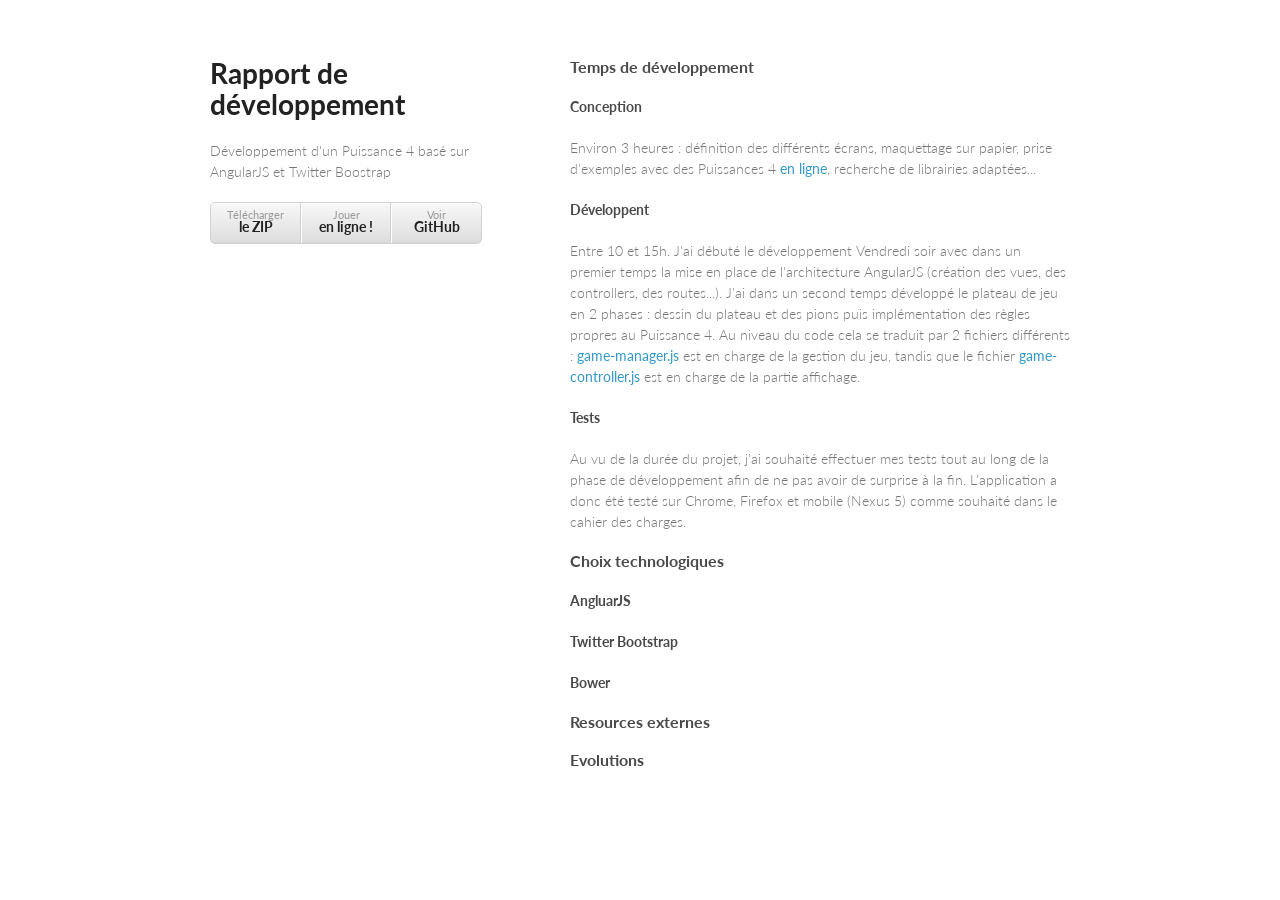
==== rapport.html @ 6524dbf9 "Update rapport.html" ====
<!doctype html>
<html>
  <head>
    <meta charset="utf-8">
    <meta http-equiv="X-UA-Compatible" content="chrome=1">
    <title>Connect4 by tibus29</title>

    <link rel="stylesheet" href="stylesheets/styles.css">
    <link rel="stylesheet" href="stylesheets/pygment_trac.css">
    <meta name="viewport" content="width=device-width, initial-scale=1, user-scalable=no">
    <!--[if lt IE 9]>
    <script src="//html5shiv.googlecode.com/svn/trunk/html5.js"></script>
    <![endif]-->
  </head>
  <body>
    <div class="wrapper">
      <header>
        <h1>Rapport de développement</h1>
        <p>Développement d'un Puissance 4 basé sur AngularJS et Twitter Boostrap</p>
        <ul>
          <li><a href="https://github.com/tibus29/Connect4/zipball/master">Télécharger <strong>le ZIP</strong></a></li>
          <li><a href="https://rawgit.com/tibus29/Connect4/master/index.html">Jouer <strong>en ligne !</strong></a></li>
          <li><a href="https://github.com/tibus29/Connect4">Voir <strong>GitHub</strong></a></li>
        </ul>
      </header>
      <section>
        <h3>Temps de développement</h3>
        <h4>Conception</h4>
        <p>
          Environ 3 heures : définition des différents écrans, maquettage sur papier, prise d'exemples avec des 
          Puissances 4 <a href="http://www.toupty.com/puissance4.html">en ligne</a>, recherche de librairies adaptées... 
        </p>
        <h4>Développent</h4>
        <p>
          Entre 10 et 15h. J'ai débuté le développement Vendredi soir avec dans un premier temps la mise en place de 
          l'architecture AngularJS (création des vues, des controllers, des routes...). J'ai dans un second temps développé
          le plateau de jeu en 2 phases : dessin du plateau et des pions puis implémentation des règles propres au 
          Puissance 4. Au niveau du code cela se traduit par 2 fichiers différents :
          <a href="https://github.com/tibus29/Connect4/blob/master/partials/game/game-manager.js">game-manager.js</a> est 
          en charge de la gestion du jeu, tandis que le fichier <a href="https://github.com/tibus29/Connect4/blob/master/partials/game/game-controller.js">game-controller.js</a> 
          est en charge de la partie affichage. 
        </p>
        <h4>Tests</h4>
        <p>
          Au vu de la durée du projet, j'ai souhaité effectuer mes tests tout au long de la phase de développement afin
          de ne pas avoir de surprise à la fin. L'application a donc été testé sur Chrome, Firefox et mobile (Nexus 5) 
          comme souhaité dans le cahier des charges. 
        </p>
        
        <h3>Choix technologiques</h3>
        <h4>AngluarJS</h4>
        <p></p>
        <h4>Twitter Bootstrap</h4>
        <p></p>
        <h4>Bower</h4>
        <p></p>
        
        <h3>Resources externes</h3>
        <p></p>
        
        <h3>Evolutions</h3>
        <p></p>
      </div>
  </body>
</html>
---- stylesheets/styles.css ----
@import url(https://fonts.googleapis.com/css?family=Lato:300italic,700italic,300,700);

body {
  padding:50px;
  font:14px/1.5 Lato, "Helvetica Neue", Helvetica, Arial, sans-serif;
  color:#777;
  font-weight:300;
}

h1, h2, h3, h4, h5, h6 {
  color:#222;
  margin:0 0 20px;
}

p, ul, ol, table, pre, dl {
  margin:0 0 20px;
}

h1, h2, h3 {
  line-height:1.1;
}

h1 {
  font-size:28px;
}

h2 {
  color:#393939;
}

h3, h4, h5, h6 {
  color:#494949;
}

a {
  color:#39c;
  font-weight:400;
  text-decoration:none;
}

a small {
  font-size:11px;
  color:#777;
  margin-top:-0.6em;
  display:block;
}

.wrapper {
  width:860px;
  margin:0 auto;
}

blockquote {
  border-left:1px solid #e5e5e5;
  margin:0;
  padding:0 0 0 20px;
  font-style:italic;
}

code, pre {
  font-family:Monaco, Bitstream Vera Sans Mono, Lucida Console, Terminal;
  color:#333;
  font-size:12px;
}

pre {
  padding:8px 15px;
  background: #f8f8f8;  
  border-radius:5px;
  border:1px solid #e5e5e5;
  overflow-x: auto;
}

table {
  width:100%;
  border-collapse:collapse;
}

th, td {
  text-align:left;
  padding:5px 10px;
  border-bottom:1px solid #e5e5e5;
}

dt {
  color:#444;
  font-weight:700;
}

th {
  color:#444;
}

img {
  max-width:100%;
}

header {
  width:270px;
  float:left;
  position:fixed;
}

header ul {
  list-style:none;
  height:40px;
  
  padding:0;
  
  background: #eee;
  background: -moz-linear-gradient(top, #f8f8f8 0%, #dddddd 100%);
  background: -webkit-gradient(linear, left top, left bottom, color-stop(0%,#f8f8f8), color-stop(100%,#dddddd));
  background: -webkit-linear-gradient(top, #f8f8f8 0%,#dddddd 100%);
  background: -o-linear-gradient(top, #f8f8f8 0%,#dddddd 100%);
  background: -ms-linear-gradient(top, #f8f8f8 0%,#dddddd 100%);
  background: linear-gradient(top, #f8f8f8 0%,#dddddd 100%);
  
  border-radius:5px;
  border:1px solid #d2d2d2;
  box-shadow:inset #fff 0 1px 0, inset rgba(0,0,0,0.03) 0 -1px 0;
  width:270px;
}

header li {
  width:89px;
  float:left;
  border-right:1px solid #d2d2d2;
  height:40px;
}

header ul a {
  line-height:1;
  font-size:11px;
  color:#999;
  display:block;
  text-align:center;
  padding-top:6px;
  height:40px;
}

strong {
  color:#222;
  font-weight:700;
}

header ul li + li {
  width:88px;
  border-left:1px solid #fff;
}

header ul li + li + li {
  border-right:none;
  width:89px;
}

header ul a strong {
  font-size:14px;
  display:block;
  color:#222;
}

section {
  width:500px;
  float:right;
  padding-bottom:50px;
}

small {
  font-size:11px;
}

hr {
  border:0;
  background:#e5e5e5;
  height:1px;
  margin:0 0 20px;
}

footer {
  width:270px;
  float:left;
  position:fixed;
  bottom:50px;
}

@media print, screen and (max-width: 960px) {
  
  div.wrapper {
    width:auto;
    margin:0;
  }
  
  header, section, footer {
    float:none;
    position:static;
    width:auto;
  }
  
  header {
    padding-right:320px;
  }
  
  section {
    border:1px solid #e5e5e5;
    border-width:1px 0;
    padding:20px 0;
    margin:0 0 20px;
  }
  
  header a small {
    display:inline;
  }
  
  header ul {
    position:absolute;
    right:50px;
    top:52px;
  }
}

@media print, screen and (max-width: 720px) {
  body {
    word-wrap:break-word;
  }
  
  header {
    padding:0;
  }
  
  header ul, header p.view {
    position:static;
  }
  
  pre, code {
    word-wrap:normal;
  }
}

@media print, screen and (max-width: 480px) {
  body {
    padding:15px;
  }
  
  header ul {
    display:none;
  }
}

@media print {
  body {
    padding:0.4in;
    font-size:12pt;
    color:#444;
  }
}
---- stylesheets/pygment_trac.css ----
.highlight  { background: #ffffff; }
.highlight .c { color: #999988; font-style: italic } /* Comment */
.highlight .err { color: #a61717; background-color: #e3d2d2 } /* Error */
.highlight .k { font-weight: bold } /* Keyword */
.highlight .o { font-weight: bold } /* Operator */
.highlight .cm { color: #999988; font-style: italic } /* Comment.Multiline */
.highlight .cp { color: #999999; font-weight: bold } /* Comment.Preproc */
.highlight .c1 { color: #999988; font-style: italic } /* Comment.Single */
.highlight .cs { color: #999999; font-weight: bold; font-style: italic } /* Comment.Special */
.highlight .gd { color: #000000; background-color: #ffdddd } /* Generic.Deleted */
.highlight .gd .x { color: #000000; background-color: #ffaaaa } /* Generic.Deleted.Specific */
.highlight .ge { font-style: italic } /* Generic.Emph */
.highlight .gr { color: #aa0000 } /* Generic.Error */
.highlight .gh { color: #999999 } /* Generic.Heading */
.highlight .gi { color: #000000; background-color: #ddffdd } /* Generic.Inserted */
.highlight .gi .x { color: #000000; background-color: #aaffaa } /* Generic.Inserted.Specific */
.highlight .go { color: #888888 } /* Generic.Output */
.highlight .gp { color: #555555 } /* Generic.Prompt */
.highlight .gs { font-weight: bold } /* Generic.Strong */
.highlight .gu { color: #800080; font-weight: bold; } /* Generic.Subheading */
.highlight .gt { color: #aa0000 } /* Generic.Traceback */
.highlight .kc { font-weight: bold } /* Keyword.Constant */
.highlight .kd { font-weight: bold } /* Keyword.Declaration */
.highlight .kn { font-weight: bold } /* Keyword.Namespace */
.highlight .kp { font-weight: bold } /* Keyword.Pseudo */
.highlight .kr { font-weight: bold } /* Keyword.Reserved */
.highlight .kt { color: #445588; font-weight: bold } /* Keyword.Type */
.highlight .m { color: #009999 } /* Literal.Number */
.highlight .s { color: #d14 } /* Literal.String */
.highlight .na { color: #008080 } /* Name.Attribute */
.highlight .nb { color: #0086B3 } /* Name.Builtin */
.highlight .nc { color: #445588; font-weight: bold } /* Name.Class */
.highlight .no { color: #008080 } /* Name.Constant */
.highlight .ni { color: #800080 } /* Name.Entity */
.highlight .ne { color: #990000; font-weight: bold } /* Name.Exception */
.highlight .nf { color: #990000; font-weight: bold } /* Name.Function */
.highlight .nn { color: #555555 } /* Name.Namespace */
.highlight .nt { color: #000080 } /* Name.Tag */
.highlight .nv { color: #008080 } /* Name.Variable */
.highlight .ow { font-weight: bold } /* Operator.Word */
.highlight .w { color: #bbbbbb } /* Text.Whitespace */
.highlight .mf { color: #009999 } /* Literal.Number.Float */
.highlight .mh { color: #009999 } /* Literal.Number.Hex */
.highlight .mi { color: #009999 } /* Literal.Number.Integer */
.highlight .mo { color: #009999 } /* Literal.Number.Oct */
.highlight .sb { color: #d14 } /* Literal.String.Backtick */
.highlight .sc { color: #d14 } /* Literal.String.Char */
.highlight .sd { color: #d14 } /* Literal.String.Doc */
.highlight .s2 { color: #d14 } /* Literal.String.Double */
.highlight .se { color: #d14 } /* Literal.String.Escape */
.highlight .sh { color: #d14 } /* Literal.String.Heredoc */
.highlight .si { color: #d14 } /* Literal.String.Interpol */
.highlight .sx { color: #d14 } /* Literal.String.Other */
.highlight .sr { color: #009926 } /* Literal.String.Regex */
.highlight .s1 { color: #d14 } /* Literal.String.Single */
.highlight .ss { color: #990073 } /* Literal.String.Symbol */
.highlight .bp { color: #999999 } /* Name.Builtin.Pseudo */
.highlight .vc { color: #008080 } /* Name.Variable.Class */
.highlight .vg { color: #008080 } /* Name.Variable.Global */
.highlight .vi { color: #008080 } /* Name.Variable.Instance */
.highlight .il { color: #009999 } /* Literal.Number.Integer.Long */

.type-csharp .highlight .k { color: #0000FF }
.type-csharp .highlight .kt { color: #0000FF }
.type-csharp .highlight .nf { color: #000000; font-weight: normal }
.type-csharp .highlight .nc { color: #2B91AF }
.type-csharp .highlight .nn { color: #000000 }
.type-csharp .highlight .s { color: #A31515 }
.type-csharp .highlight .sc { color: #A31515 }
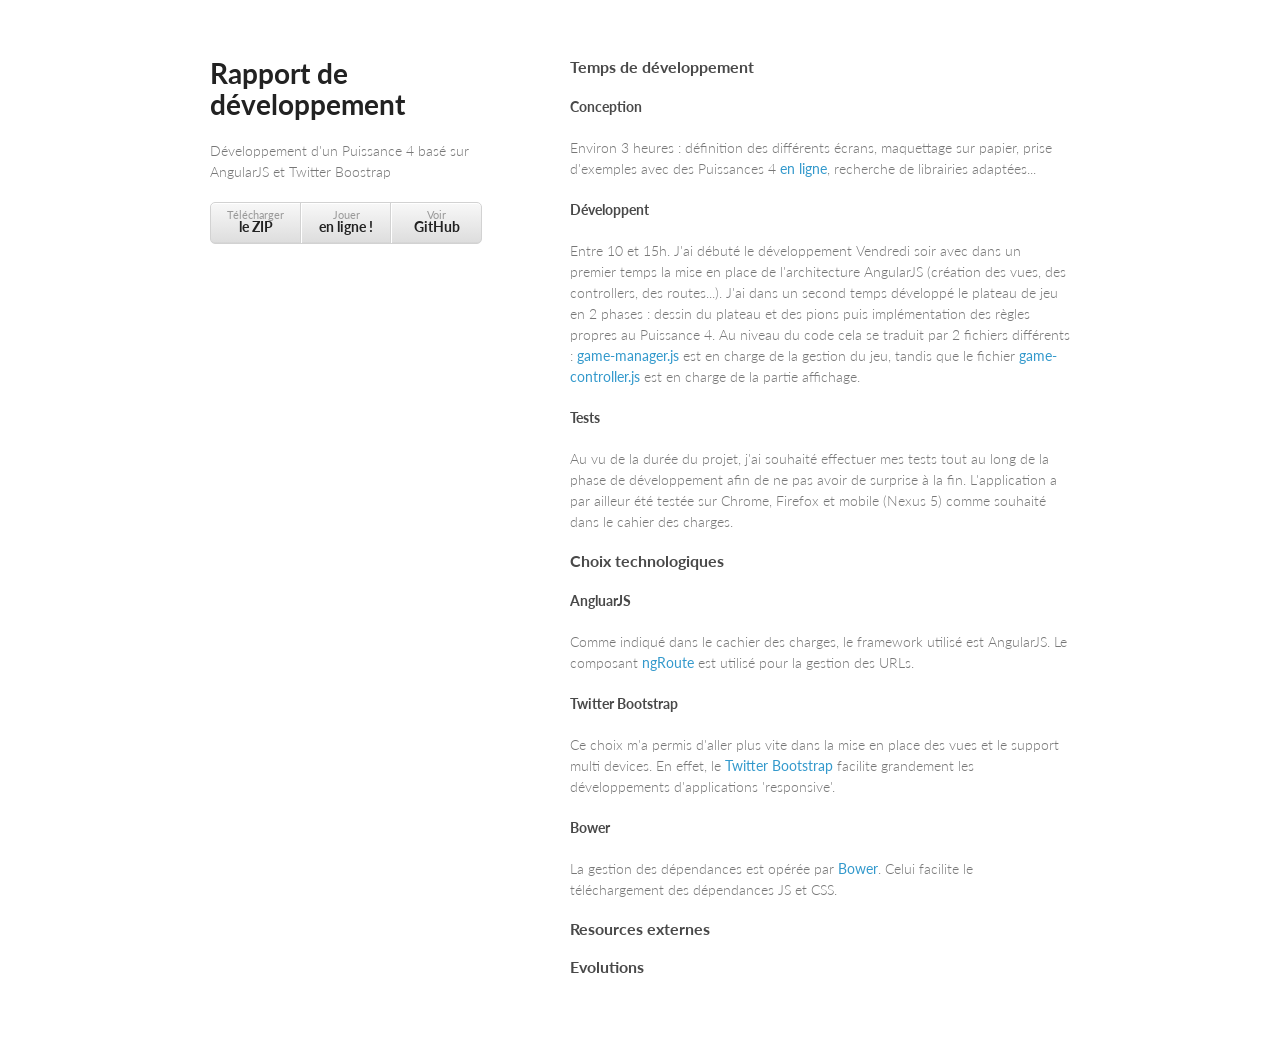
==== commit 7c8e68b5: "Update rapport.html" ====
--- a/rapport.html
+++ b/rapport.html
@@ -43,17 +43,28 @@
         <h4>Tests</h4>
         <p>
           Au vu de la durée du projet, j'ai souhaité effectuer mes tests tout au long de la phase de développement afin
-          de ne pas avoir de surprise à la fin. L'application a donc été testé sur Chrome, Firefox et mobile (Nexus 5) 
+          de ne pas avoir de surprise à la fin. L'application a par ailleur été testée sur Chrome, Firefox et mobile (Nexus 5) 
           comme souhaité dans le cahier des charges. 
         </p>
         
         <h3>Choix technologiques</h3>
         <h4>AngluarJS</h4>
-        <p></p>
+        <p>
+          Comme indiqué dans le cachier des charges, le framework utilisé est AngularJS. Le composant 
+          <a href="https://docs.angularjs.org/api/ngRoute/service/$route">ngRoute</a> est utilisé pour la gestion 
+          des URLs.
+        </p>
         <h4>Twitter Bootstrap</h4>
-        <p></p>
+        <p>
+          Ce choix m'a permis d'aller plus vite dans la mise en place des vues et le support multi devices. 
+          En effet, le <a href="http://getbootstrap.com/">Twitter Bootstrap</a> facilite grandement les développements
+          d'applications 'responsive'. 
+        </p>
         <h4>Bower</h4>
-        <p></p>
+        <p>
+          La gestion des dépendances est opérée par <a href="http://bower.io/">Bower</a>. Celui facilite 
+          le téléchargement des dépendances JS et CSS. 
+        </p>
         
         <h3>Resources externes</h3>
         <p></p>
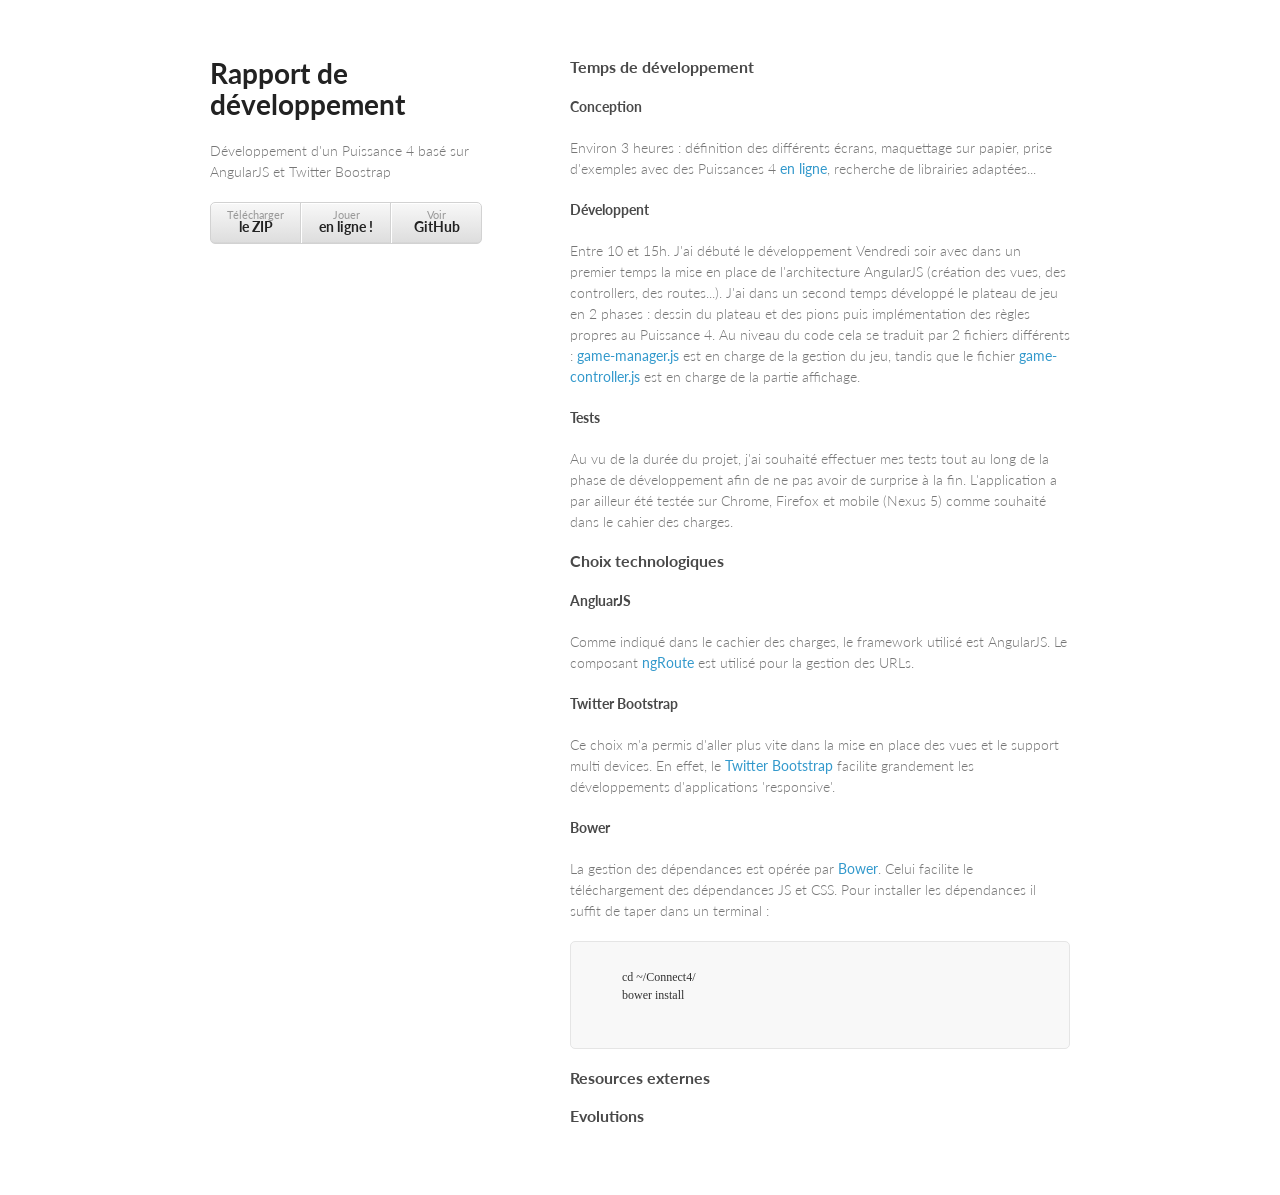
==== commit 603c69e0: "Update rapport.html" ====
--- a/rapport.html
+++ b/rapport.html
@@ -63,8 +63,14 @@
         <h4>Bower</h4>
         <p>
           La gestion des dépendances est opérée par <a href="http://bower.io/">Bower</a>. Celui facilite 
-          le téléchargement des dépendances JS et CSS. 
+          le téléchargement des dépendances JS et CSS. Pour installer les dépendances il suffit de taper dans un terminal : 
         </p>
+        <pre>
+          <code>
+            cd ~/Connect4/
+            bower install
+          </code>
+        </pre>
         
         <h3>Resources externes</h3>
         <p></p>
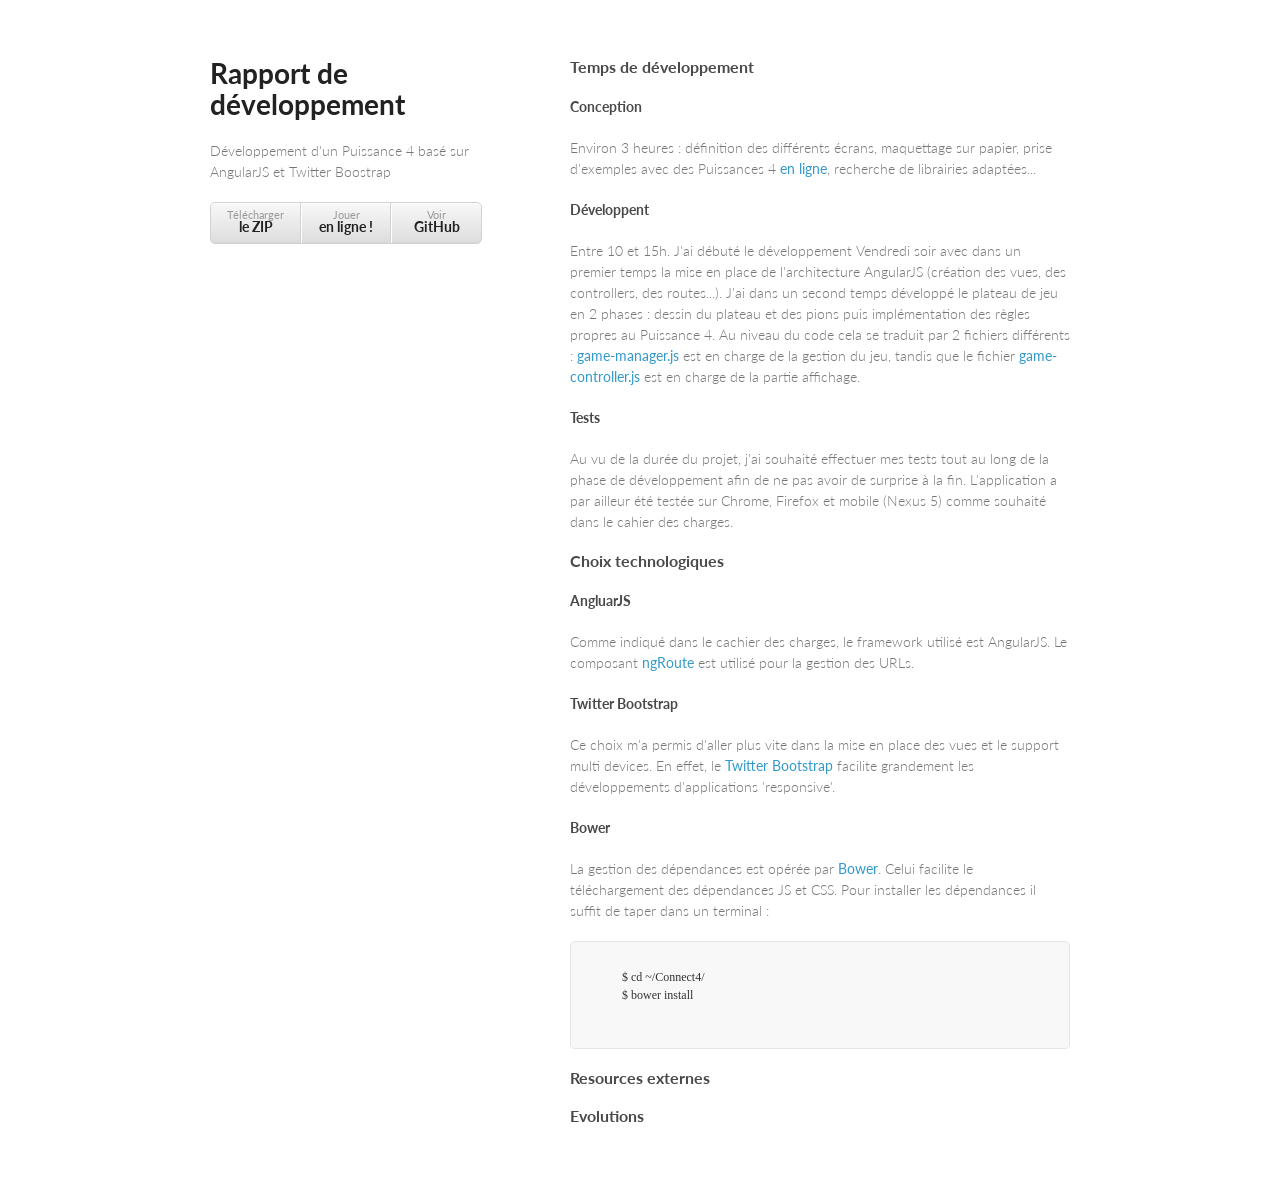
==== commit 92c58057: "Update rapport.html" ====
--- a/rapport.html
+++ b/rapport.html
@@ -67,8 +67,8 @@
         </p>
         <pre>
           <code>
-            cd ~/Connect4/
-            bower install
+            $ cd ~/Connect4/
+            $ bower install
           </code>
         </pre>
         
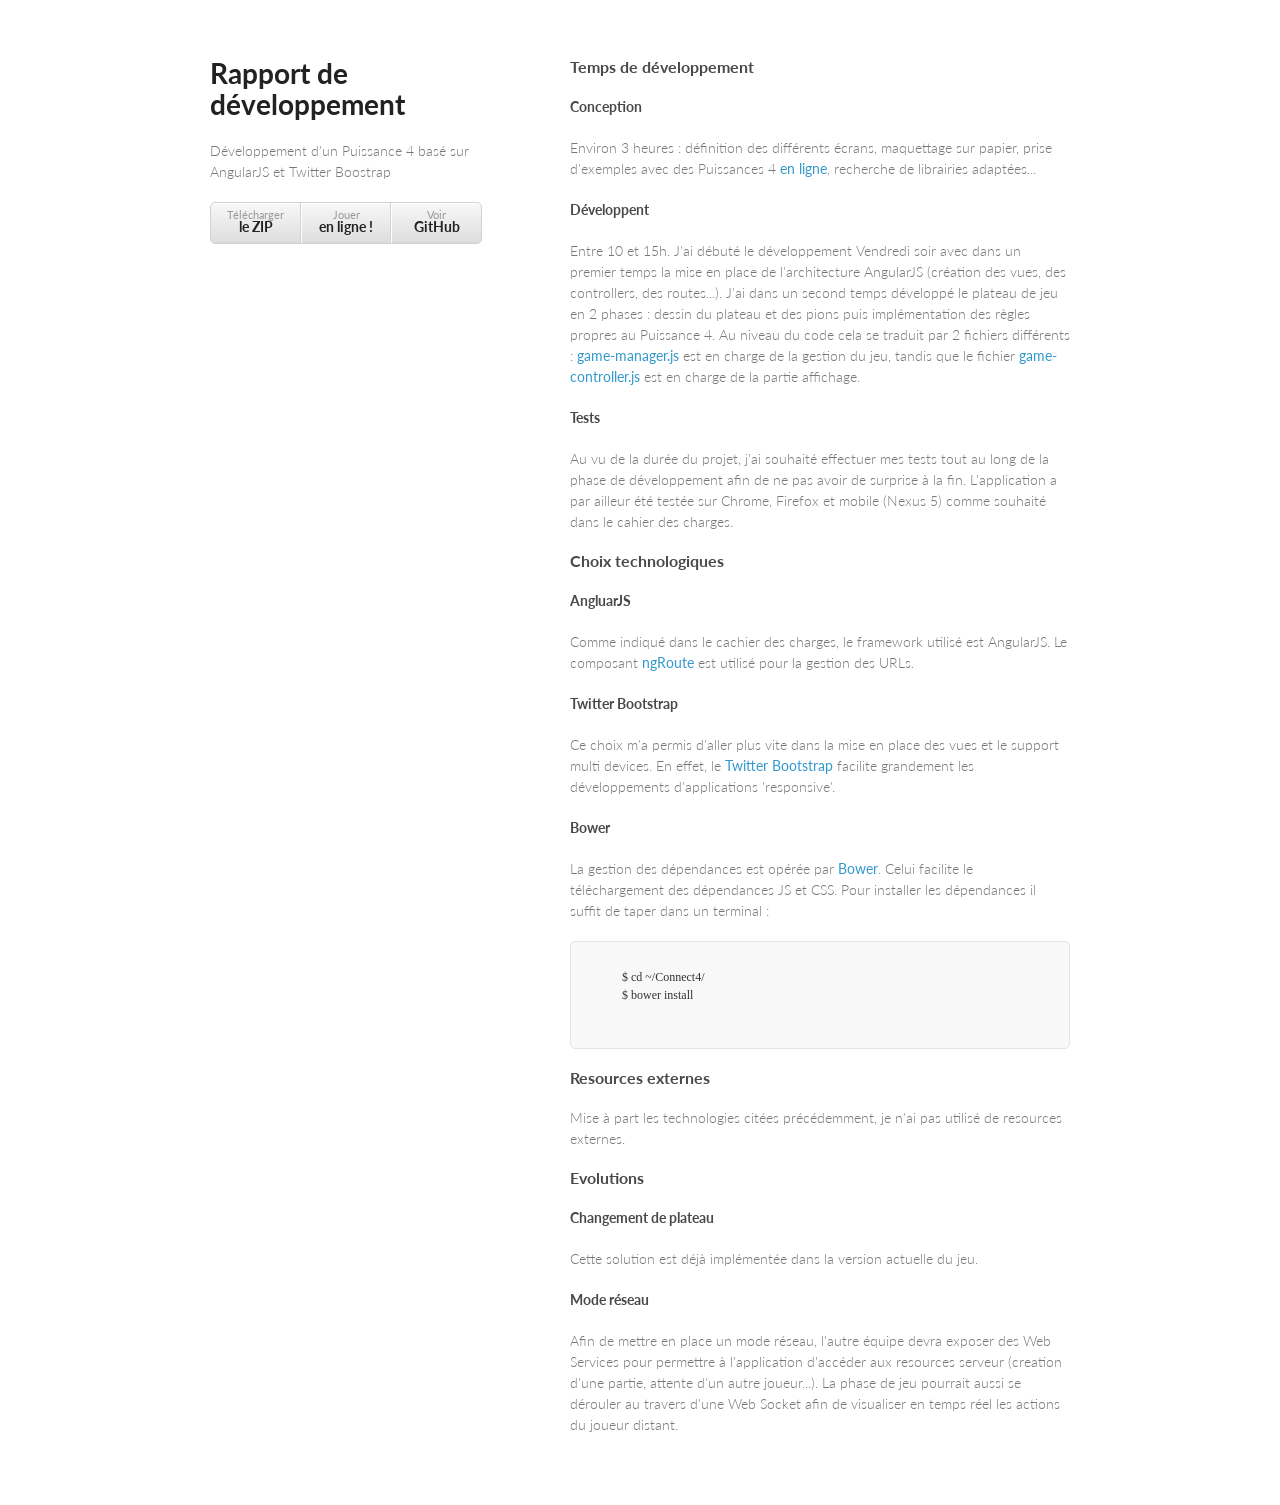
==== commit 84ac1702: "Update rapport.html" ====
--- a/rapport.html
+++ b/rapport.html
@@ -73,10 +73,19 @@
         </pre>
         
         <h3>Resources externes</h3>
-        <p></p>
+        <p>Mise à part les technologies citées précédemment, je n'ai pas utilisé de resources externes.</p>
         
         <h3>Evolutions</h3>
-        <p></p>
+        <h4>Changement de plateau</h4>
+        <p>Cette solution est déjà implémentée dans la version actuelle du jeu.</p>
+        
+        <h4>Mode réseau</h4>
+        <p>
+          Afin de mettre en place un mode réseau, l'autre équipe devra exposer des Web Services pour permettre 
+          à l'application d'accéder aux resources serveur (creation d'une partie, attente d'un autre joueur...). 
+          La phase de jeu pourrait aussi se dérouler au travers d'une Web Socket afin de visualiser en temps réel 
+          les actions du joueur distant. 
+        </p>
       </div>
   </body>
 </html>
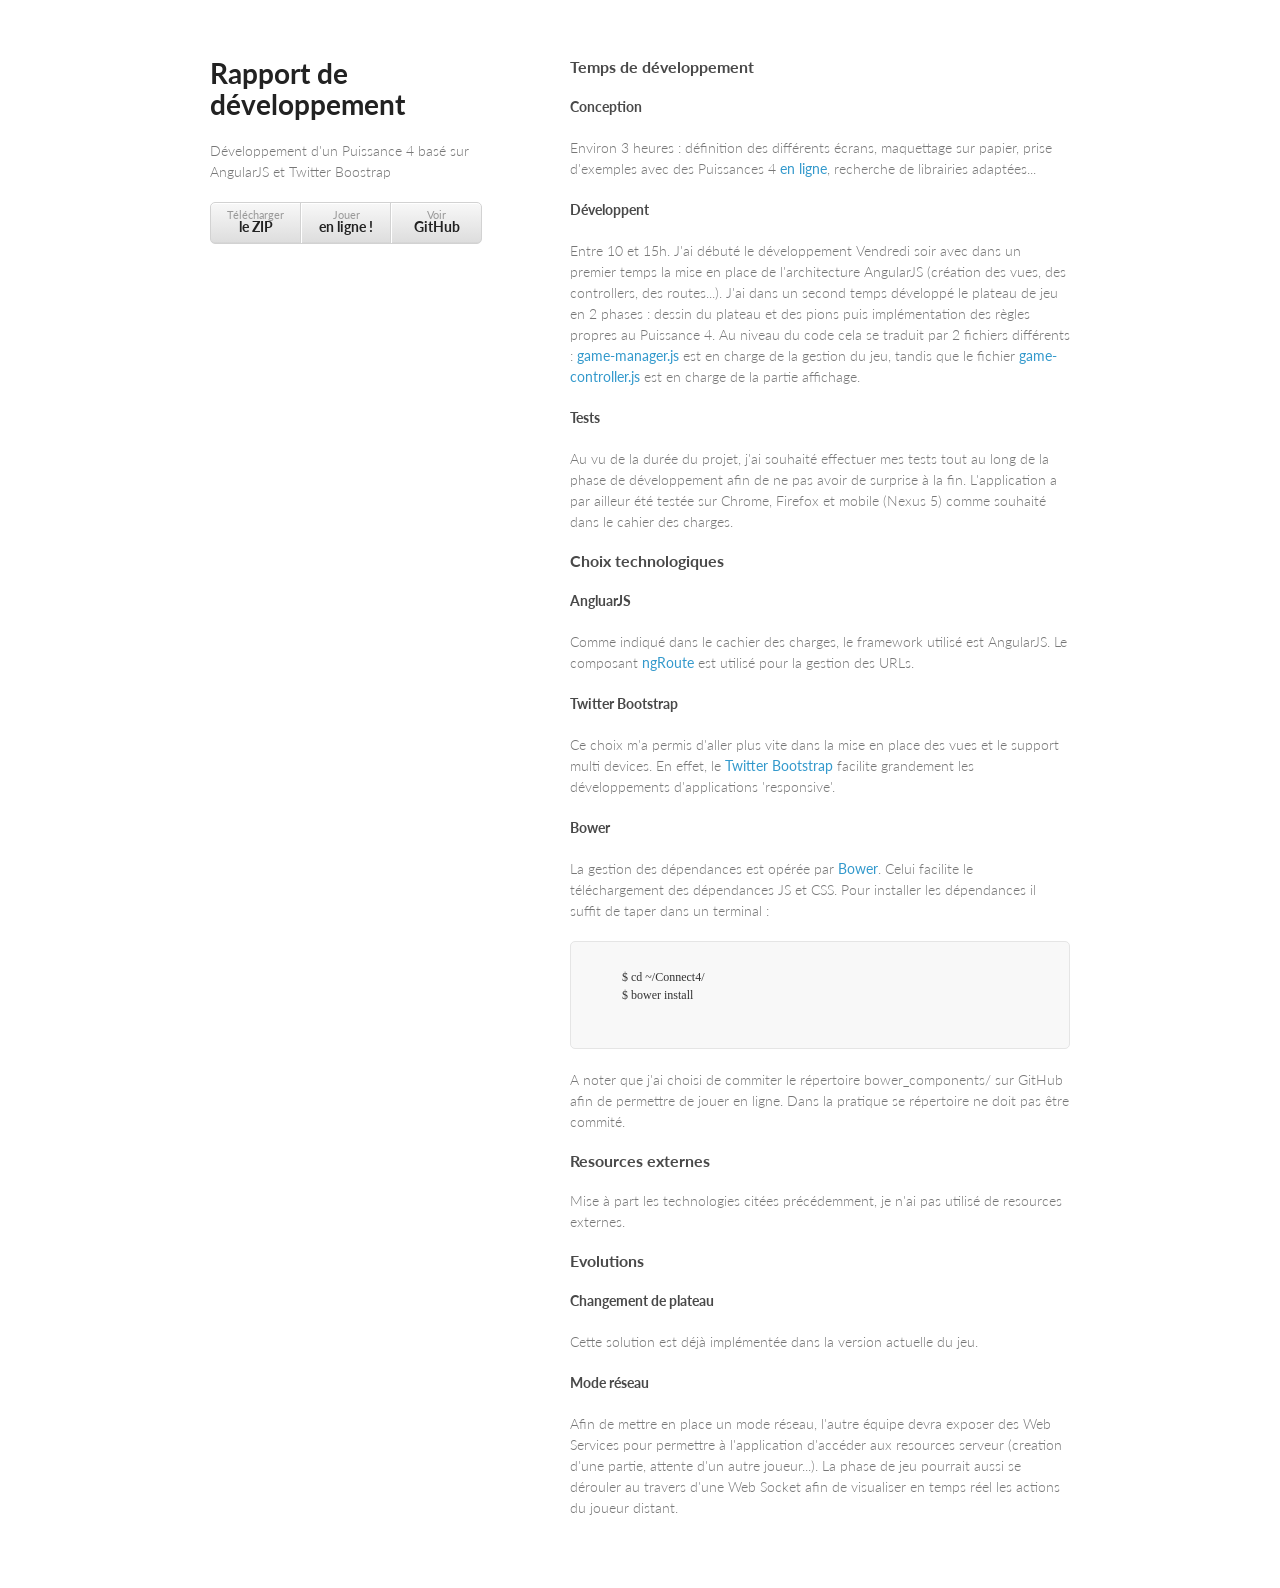
==== commit 4b211410: "Update rapport.html" ====
--- a/rapport.html
+++ b/rapport.html
@@ -71,6 +71,10 @@
             $ bower install
           </code>
         </pre>
+        <p>
+          A noter que j'ai choisi de commiter le répertoire bower_components/ sur GitHub afin de permettre 
+          de jouer en ligne. Dans la pratique se répertoire ne doit pas être commité. 
+        </p>
         
         <h3>Resources externes</h3>
         <p>Mise à part les technologies citées précédemment, je n'ai pas utilisé de resources externes.</p>
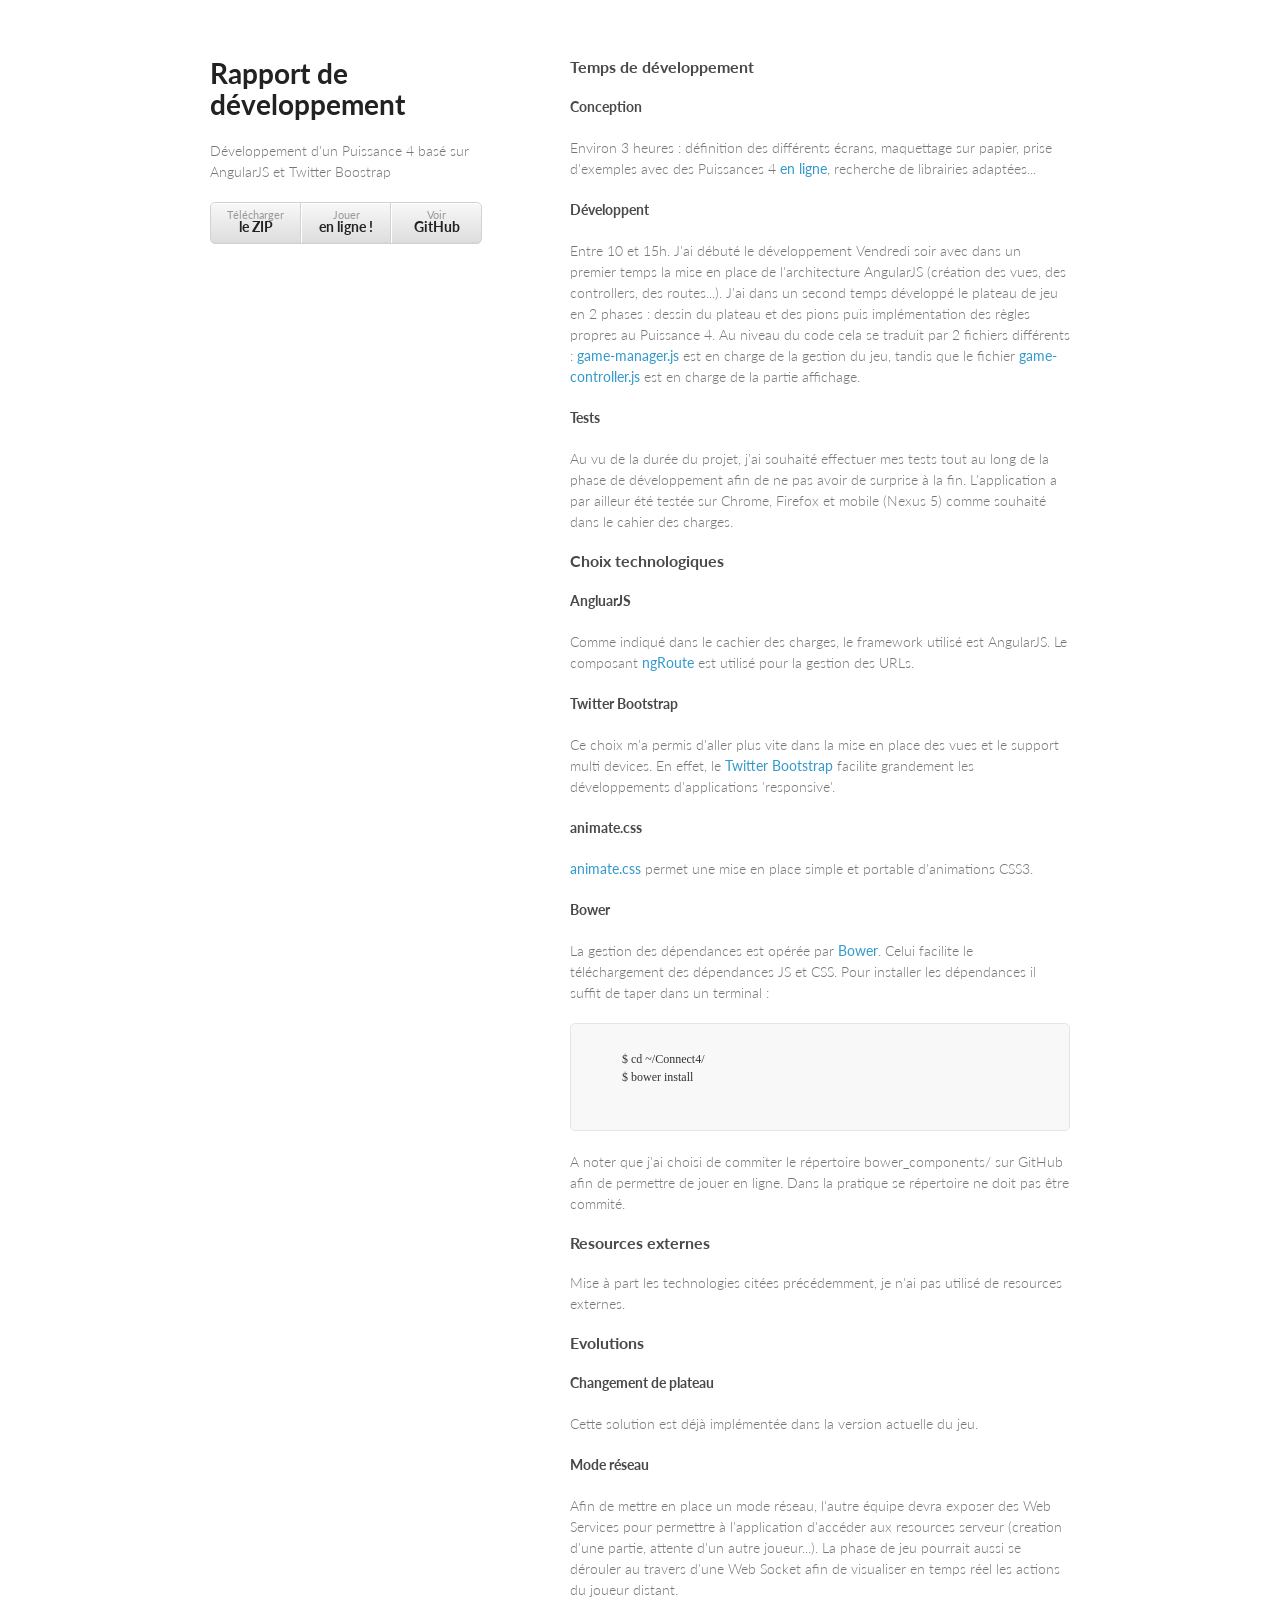
==== commit cc4565ec: "Update rapport.html" ====
--- a/rapport.html
+++ b/rapport.html
@@ -60,6 +60,11 @@
           En effet, le <a href="http://getbootstrap.com/">Twitter Bootstrap</a> facilite grandement les développements
           d'applications 'responsive'. 
         </p>
+        <h4>animate.css</h4>
+        <p>
+          <a href="http://daneden.github.io/animate.css/">animate.css</a> permet une mise en place simple et portable 
+          d'animations CSS3. 
+        </p>
         <h4>Bower</h4>
         <p>
           La gestion des dépendances est opérée par <a href="http://bower.io/">Bower</a>. Celui facilite 
